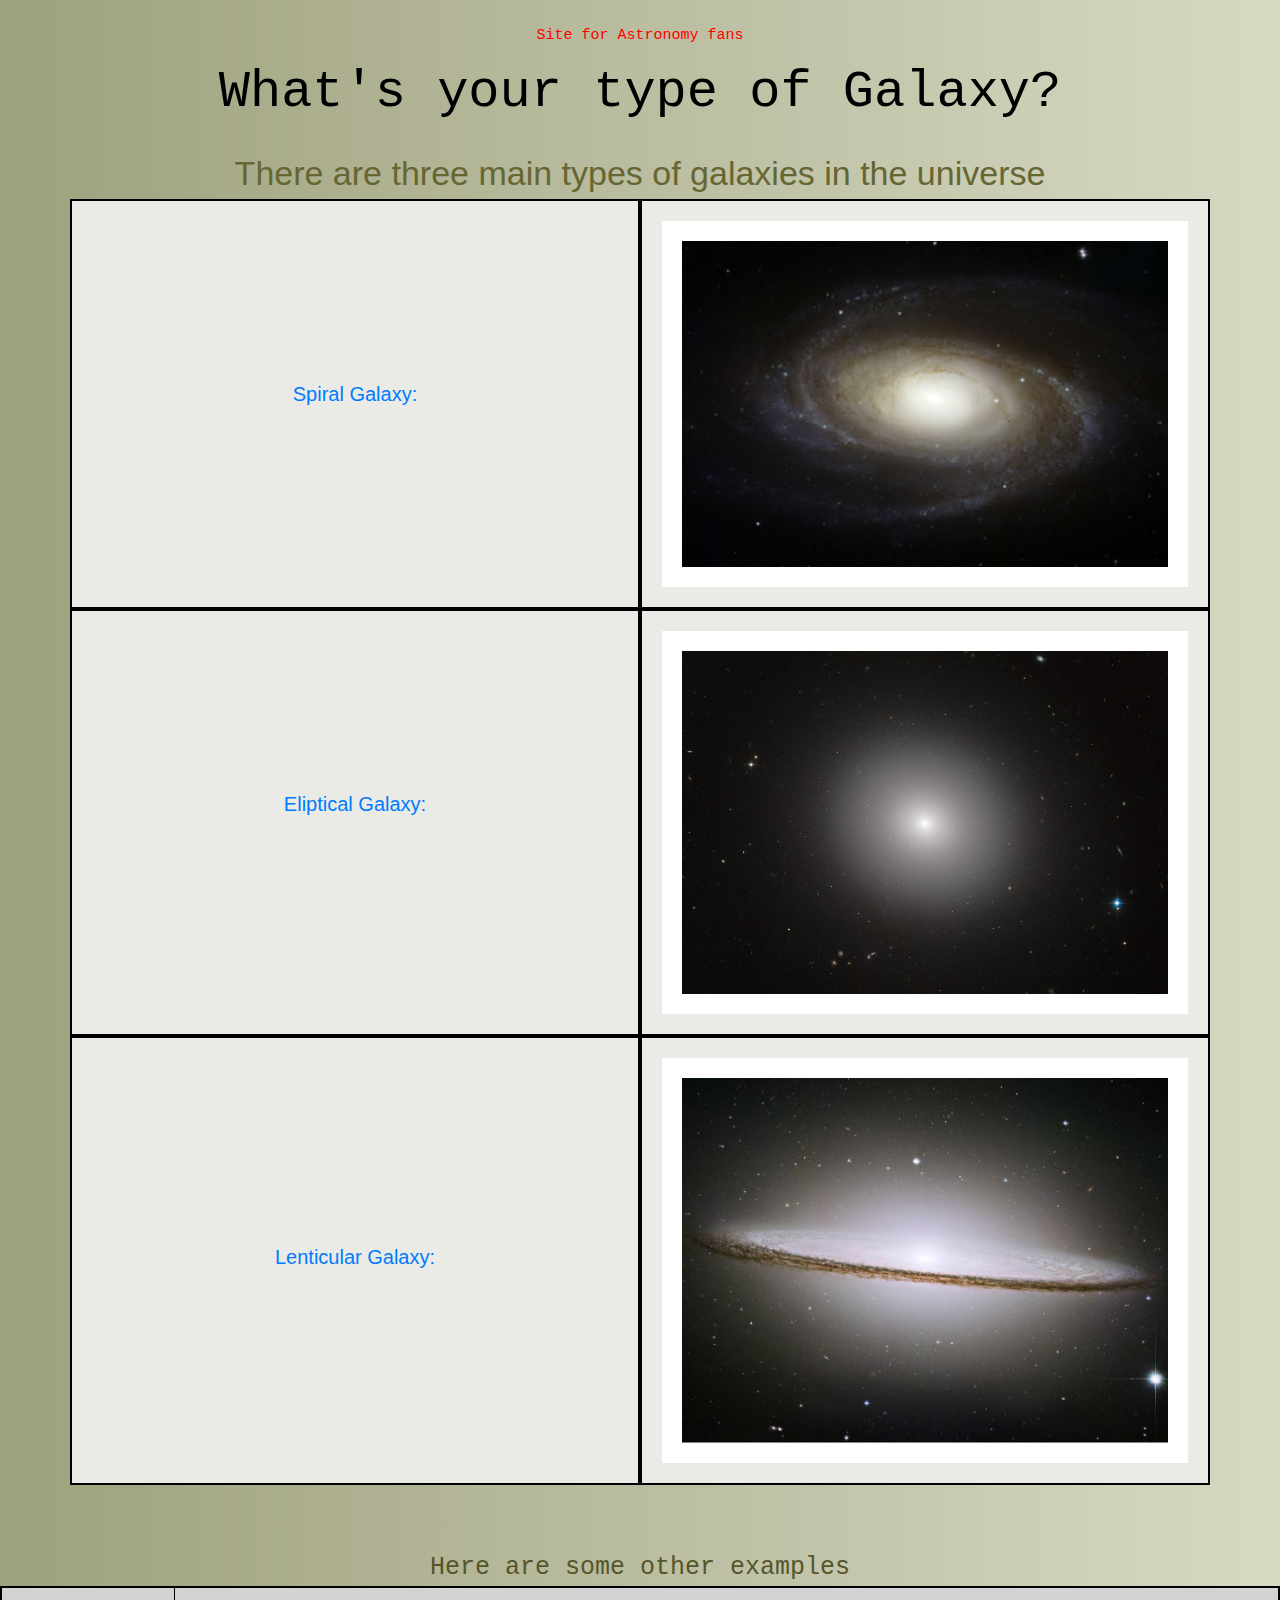
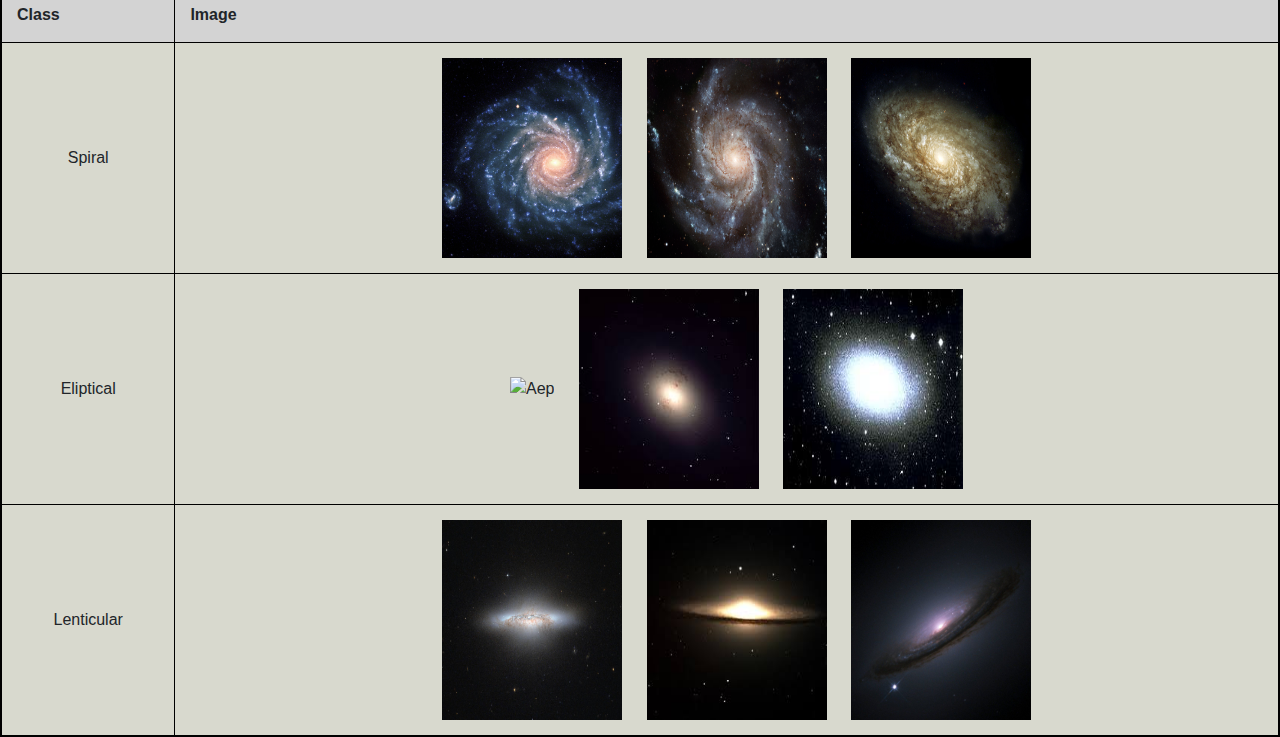
==== index.html @ cce66eeb "Add files via upload" ====
<!DOCTYPE html>
<html>
    <head>
        <title>About Galaxies</title>
        <style>
        html {
            min-height: 100%;
        }

        body {

            background: linear-gradient(to right, #9ea17d, #d7d9c3);
        }
        </style>
        <link rel="stylesheet" href="Sour/styles.css">
        <link rel="stylesheet" href="https://maxcdn.bootstrapcdn.com/bootstrap/4.0.0/css/bootstrap.min.css" integrity="sha384-Gn5384xqQ1aoWXA+058RXPxPg6fy4IWvTNh0E263XmFcJlSAwiGgFAW/dAiS6JXm" crossorigin="anonymous">
    </head>
    <style>
    @media (min-width: 500px) {
      #tit {
          text-align: center;
          color: #666633;
          font-size: 34px;
      }
      p {
        font-size: 52px;
      }
    }
      @media (max-width: 500px){
        #tit {
              font-size: 20px;
              text-align: center;
              color: #666633;
       }
       p {
         font-size: 30px;
       }
      }
    </style>
    <body>
      <div  style="text-align:center">
    <p1 class="par">Site for Astronomy fans</p1>
</div>
      <p style=font-family:Courier>What's your type of Galaxy?</p>

    </div>
        <div id=tit>There are three main types of galaxies in the universe </div>
    </body>
    <div class="container">
        <div class="row">
            <div class="col-6">
                <div class=grid-item style="padding-top: 30%; background-color:#eaebe6;"><a href="Sour/Spiral.html">Spiral Galaxy: </a></div>
            </div>
            <div class="col-6">
                <div class=grid-item><img center src="Sour/Spiral.jpg" alt=Spiral width="100%" height="100%"></div>
            </div>
        </div>
        <div class="row">
            <div class="col-6">
                <div class=grid-item style="padding-top: 30%; background-color:#eaebe6;" ><a href="Sour/Eliptical.html"> Eliptical Galaxy:</a> </div>
            </div>
            <div class="col-6">
                <div class=grid-item> <img center src="Sour/Eliptical.jpg" alt=Eliptical width="100%" height="100%"> </div>
            </div>
        </div>
        <div class="row">
            <div class="col-6">
                <div class=grid-item style="padding-top: 35%; background-color:#eaebe6;" > <a href="Sour/len.html">Lenticular Galaxy: </a></div>
            </div>
            <div class="col-6">
                <div class=grid-item> <img center src="Sour/lent.jpg" alt=lent width="100%" height="100%"> </div>
            </div>
        </div>

    </div>
  <div id=id>
    Here are some other examples
  </div>

  <table>
          <tr>
              <th>Class</th>
              <th>Image</th>
          </tr>
          <tr>
              <td>Spiral</td>
              <td><img center src="Sour/Aspi.jpg" alt=Aspi width="200px" height="200px" style="padding-left:20px">
                  <img center src="Sour/Aspi1.jpg" alt=Aspi1 width="200px" height="200px" style="padding-left:20px">
                  <img center src="Sour/Aspi2.jpg" alt=Aspi2 width="200px" height="200px" style="padding-left:20px">
                </td>
          </tr>
          <tr>
              <td>Eliptical</td>
              <td><img center src="Sour/Aep.jpg" alt=Aep width="200px" height="200px" style="padding-left:20px">
                  <img center src="Sour/Aep1.jpeg" alt=Aep1 width="200px" height="200px" style="padding-left:20px">
                  <img center src="Sour/Aep2.jpg" alt=Aep2 width="200px" height="200px" style="padding-left:20px">
                </td>
          </tr>
          <tr>
              <td>Lenticular</td>
              <td><img center src="Sour/Aen.jpg" alt=Aep width="200px" height="200px" style="padding-left:20px">
                  <img center src="Sour/Aen1.jpeg" alt=Aen1 width="200px" height="200px" style="padding-left:20px">
                  <img center src="Sour/Aen2.jpg" alt=Aen2 width="200px" height="200px" style="padding-left:20px">
              </td>
          </tr>
      </table>

</html>
---- Sour/styles.css ----
div {
        color: black;
        font: Arial;
        font-size: 36px;
      }

.par {
        color: red;
        font-family:Courier;
        font-size: 15px;
        text-align: center;
      }
p {
              text-align: center;
              color: black;
              font-family:Courier;
              
            }
#id {
        text-align: center;
        font-family: Courier;
        font-size: 25px;
        color: #55552b;
        padding-top: 5%;



      }
.cls {
        font-size:25px;
        border: 2px line black;
     }
.fot {
          font-size:25px;
          text-align: left;
       }

.grid {
              background-color: gray;
              display: flex;
              flex-wrap: wrap;
              grid-column-gap: 10px;
              grid-row-gap: 10px;
              grid-template-columns: 40% 40%;
              padding-bottom: 100px;
              padding-left: 100px;
              padding-top: 100px;

           }

.grid-item {
               background-color: white;
               font-size: 20px;
               padding: 20px;
               align-content: center;
               text-align: center;
           }


table {
    border: 2px solid black;
    border-collapse: collapse;
    align-items: center;
    width: 100%;
    padding-top: 10%;

}

th, td {
    border: 1px solid black;
    padding: 15px;
    text-align: center;
    background-color: #d8d9ce;
}

th {
    background-color: lightgray;
    align-content:center;
}
.row > div {
    padding: 20px;
    background-color:#eaebe6;
    border: 2px solid black;
}
a {
  style=background-color: #eaebe6;
  font-size: 20px;
}
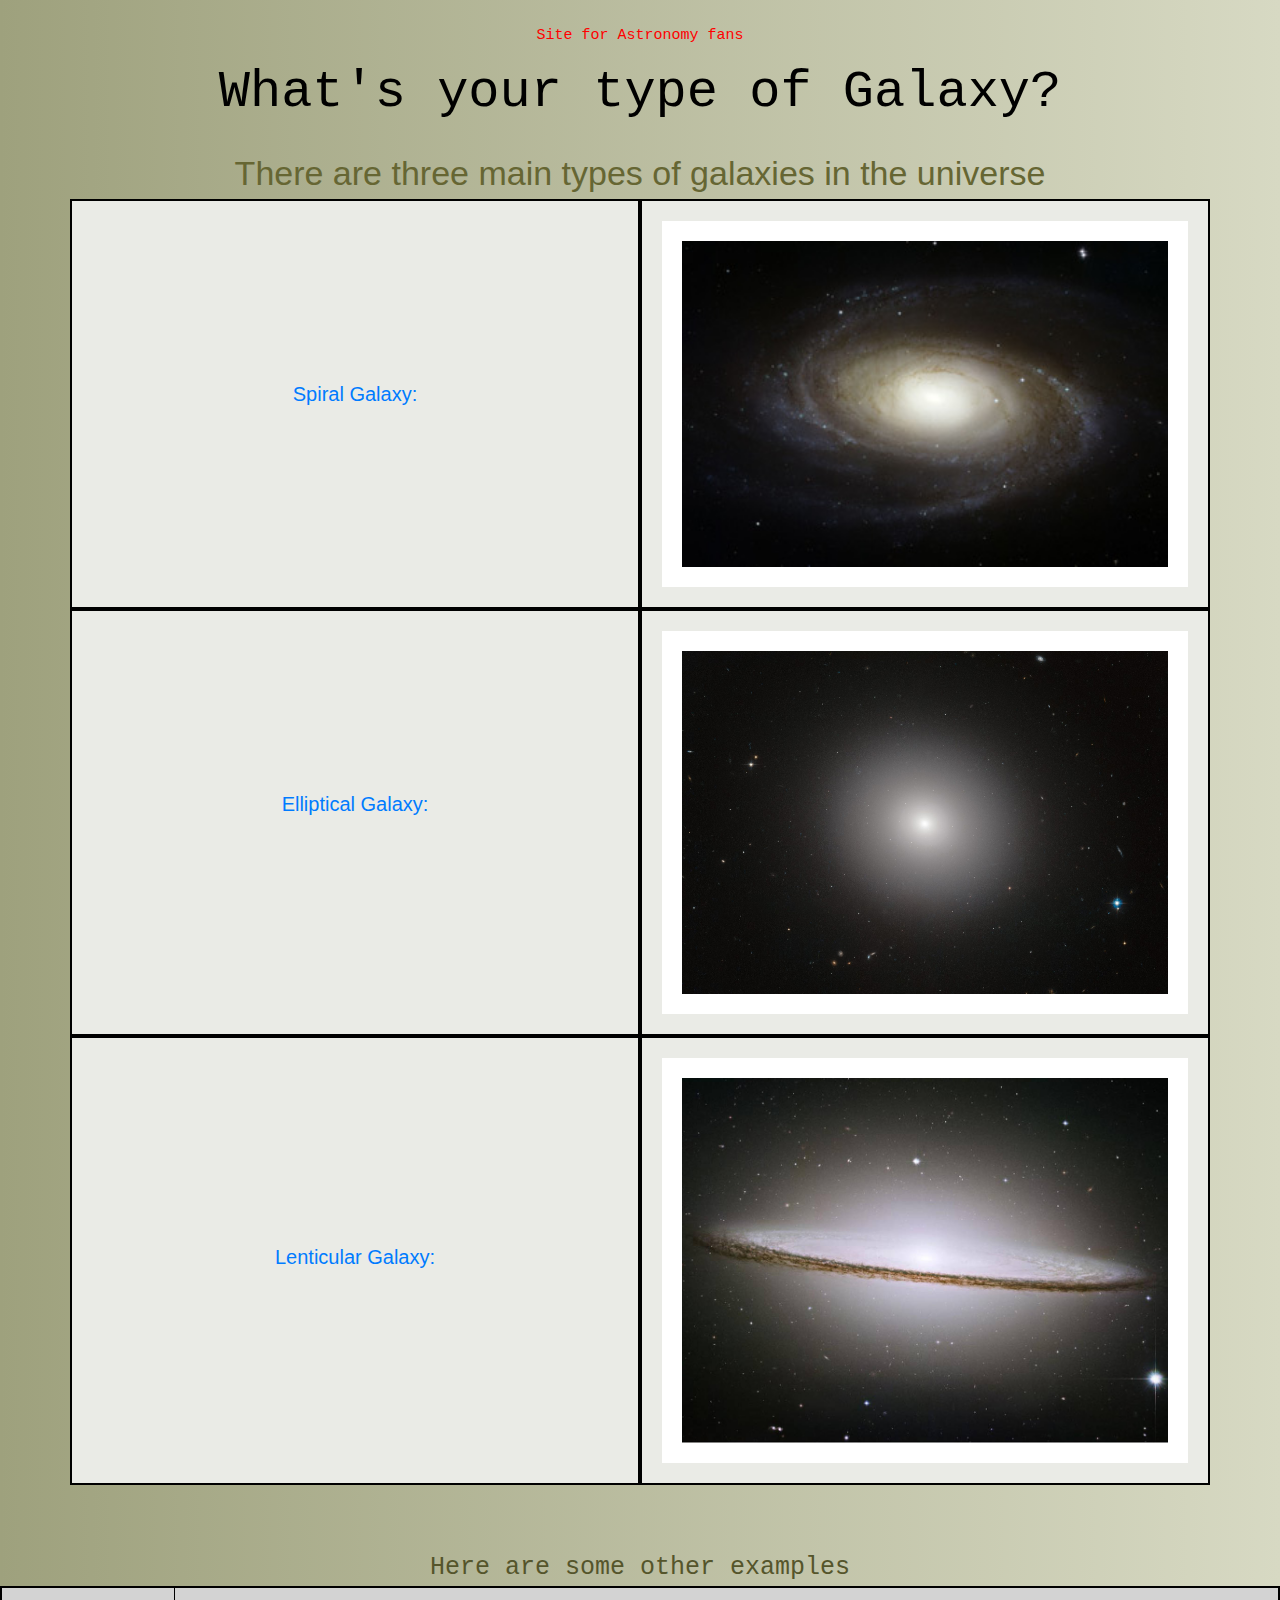
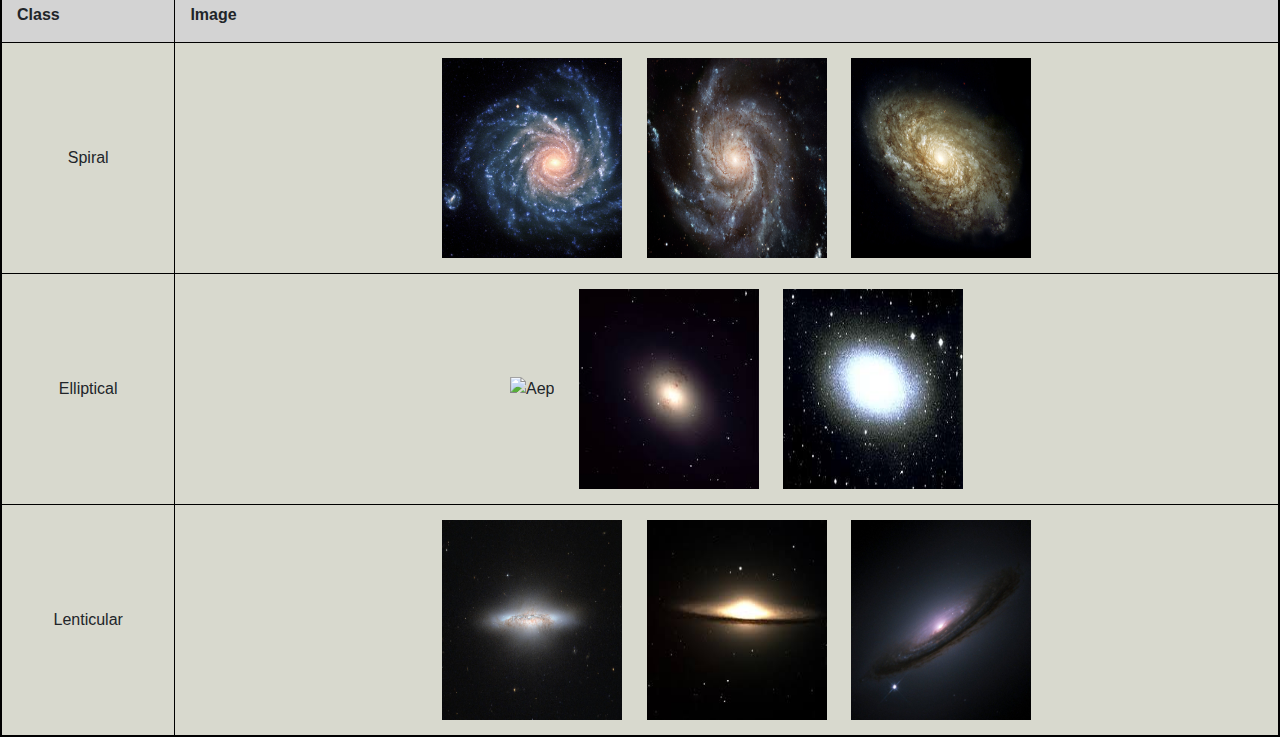
==== commit 821d9f3b: "Add files via upload" ====
--- a/index.html
+++ b/index.html
@@ -49,7 +49,7 @@
     <div class="container">
         <div class="row">
             <div class="col-6">
-                <div class=grid-item style="padding-top: 30%; background-color:#eaebe6;"><a href="Sour/Spiral.html">Spiral Galaxy: </a></div>
+                <div class=grid-item style="padding-top: 30%; background-color:#eaebe6;"><a href="Spiral.html">Spiral Galaxy: </a></div>
             </div>
             <div class="col-6">
                 <div class=grid-item><img center src="Sour/Spiral.jpg" alt=Spiral width="100%" height="100%"></div>
@@ -57,7 +57,7 @@
         </div>
         <div class="row">
             <div class="col-6">
-                <div class=grid-item style="padding-top: 30%; background-color:#eaebe6;" ><a href="Sour/Eliptical.html"> Eliptical Galaxy:</a> </div>
+                <div class=grid-item style="padding-top: 30%; background-color:#eaebe6;" ><a href="Elip.html"> Elliptical Galaxy:</a> </div>
             </div>
             <div class="col-6">
                 <div class=grid-item> <img center src="Sour/Eliptical.jpg" alt=Eliptical width="100%" height="100%"> </div>
@@ -65,7 +65,7 @@
         </div>
         <div class="row">
             <div class="col-6">
-                <div class=grid-item style="padding-top: 35%; background-color:#eaebe6;" > <a href="Sour/len.html">Lenticular Galaxy: </a></div>
+                <div class=grid-item style="padding-top: 35%; background-color:#eaebe6;" > <a href="Len.html">Lenticular Galaxy: </a></div>
             </div>
             <div class="col-6">
                 <div class=grid-item> <img center src="Sour/lent.jpg" alt=lent width="100%" height="100%"> </div>
@@ -90,7 +90,7 @@
                 </td>
           </tr>
           <tr>
-              <td>Eliptical</td>
+              <td>Elliptical</td>
               <td><img center src="Sour/Aep.jpg" alt=Aep width="200px" height="200px" style="padding-left:20px">
                   <img center src="Sour/Aep1.jpeg" alt=Aep1 width="200px" height="200px" style="padding-left:20px">
                   <img center src="Sour/Aep2.jpg" alt=Aep2 width="200px" height="200px" style="padding-left:20px">
